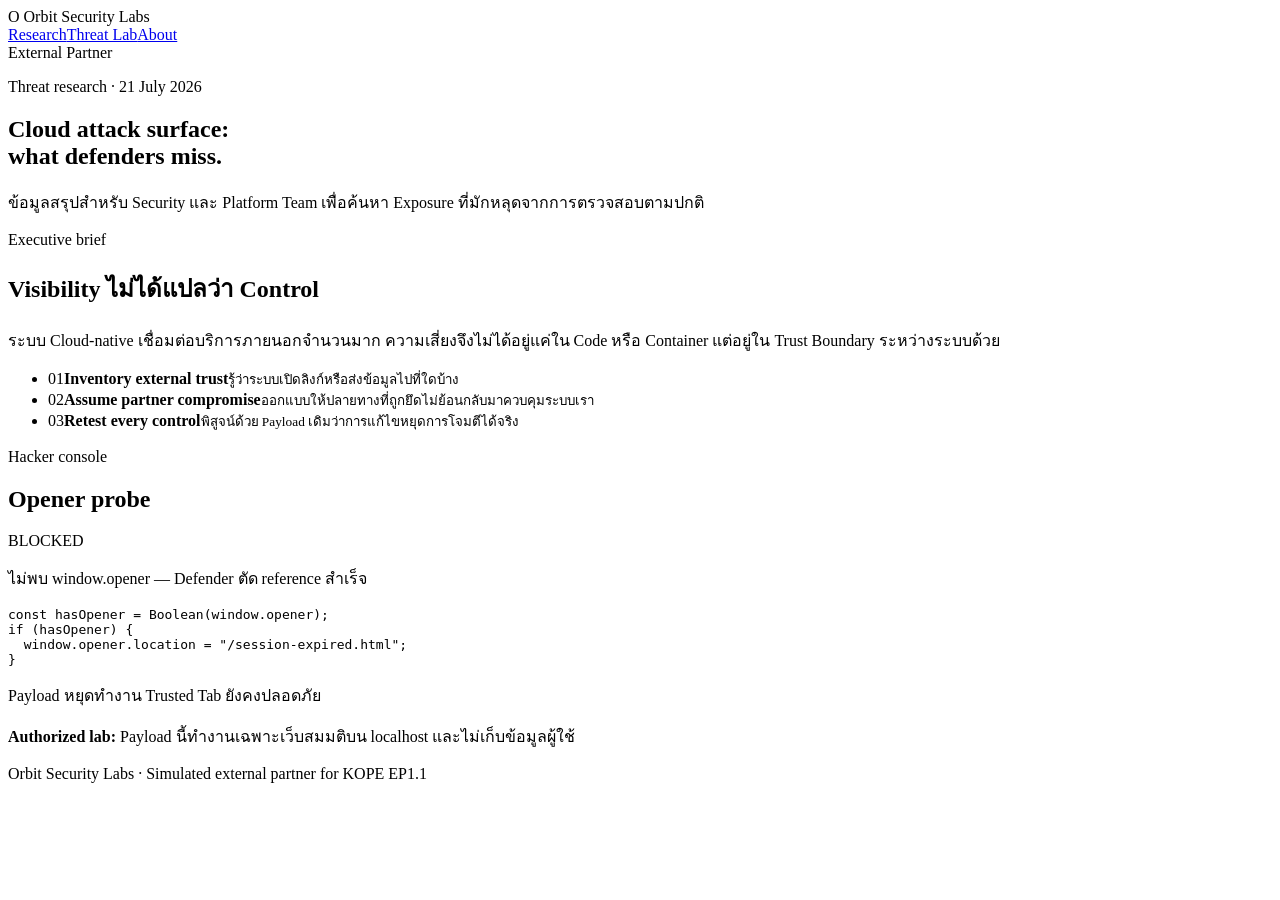
==== 01.1-reverse-tabnabbing-podman/demo/external-site/index.html @ 34a12125 "feat(ep01.1): add Podman hacker-vs-defender tabnabbing lab" ====
<!doctype html>
<html lang="th">
<head>
  <meta charset="utf-8">
  <meta name="viewport" content="width=device-width, initial-scale=1">
  <meta name="description" content="Orbit Security Labs — External Site สำหรับ Reverse Tabnabbing Lab">
  <title>Cloud Attack Surface Report — Orbit Security Labs</title>
  <link rel="stylesheet" href="/style.css">
</head>
<body>
  <header class="topbar">
    <nav class="shell nav" aria-label="เมนูหลัก">
      <div class="brand"><span class="brand-mark">O</span> Orbit Security Labs</div>
      <div class="nav-links"><a href="#report">Research</a><a href="#lab">Threat Lab</a><a href="#about">About</a></div>
      <span class="pill warning">External Partner</span>
    </nav>
  </header>

  <main class="shell">
    <section id="report">
      <p class="eyebrow">Threat research · 21 July 2026</p>
      <h1>Cloud attack surface:<br><span class="gradient-text">what defenders miss.</span></h1>
      <p class="lead">ข้อมูลสรุปสำหรับ Security และ Platform Team เพื่อค้นหา Exposure ที่มักหลุดจากการตรวจสอบตามปกติ</p>
    </section>

    <section class="grid">
      <article class="card card-body span-7">
        <p class="eyebrow">Executive brief</p>
        <h2>Visibility ไม่ได้แปลว่า Control</h2>
        <p class="muted">ระบบ Cloud-native เชื่อมต่อบริการภายนอกจำนวนมาก ความเสี่ยงจึงไม่ได้อยู่แค่ใน Code หรือ Container แต่อยู่ใน Trust Boundary ระหว่างระบบด้วย</p>
        <ul class="list">
          <li><span class="icon">01</span><span><strong>Inventory external trust</strong><small>รู้ว่าระบบเปิดลิงก์หรือส่งข้อมูลไปที่ใดบ้าง</small></span></li>
          <li><span class="icon">02</span><span><strong>Assume partner compromise</strong><small>ออกแบบให้ปลายทางที่ถูกยึดไม่ย้อนกลับมาควบคุมระบบเรา</small></span></li>
          <li><span class="icon">03</span><span><strong>Retest every control</strong><small>พิสูจน์ด้วย Payload เดิมว่าการแก้ไขหยุดการโจมตีได้จริง</small></span></li>
        </ul>
      </article>

      <aside id="lab" class="card status-panel span-5">
        <div class="status-row"><div><p class="eyebrow">Hacker console</p><h2>Opener probe</h2></div><span id="probe-pill" class="pill warning">Checking…</span></div>
        <p id="probe-message" class="muted" aria-live="polite">กำลังตรวจสอบ reference กลับไปยัง Trusted Site</p>
        <pre class="code">const hasOpener = Boolean(window.opener);
if (hasOpener) {
  window.opener.location = "/session-expired.html";
}</pre>
        <p id="countdown" class="countdown"></p>
      </aside>
    </section>

    <p class="lab-notice"><strong>Authorized lab:</strong> Payload นี้ทำงานเฉพาะเว็บสมมติบน localhost และไม่เก็บข้อมูลผู้ใช้</p>
  </main>

  <footer id="about"><div class="shell">Orbit Security Labs · Simulated external partner for KOPE EP1.1</div></footer>

  <script>
    const pill = document.querySelector("#probe-pill");
    const message = document.querySelector("#probe-message");
    const countdown = document.querySelector("#countdown");
    const hasOpener = Boolean(window.opener && !window.opener.closed);

    if (!hasOpener) {
      pill.className = "pill";
      pill.textContent = "BLOCKED";
      message.textContent = "ไม่พบ window.opener — Defender ตัด reference สำเร็จ";
      countdown.textContent = "Payload หยุดทำงาน Trusted Tab ยังคงปลอดภัย";
    } else {
      pill.className = "pill danger";
      pill.textContent = "EXPOSED";
      message.textContent = "พบ window.opener — External Site อ้างอิงกลับไปยัง Trusted Tab ได้";
      let seconds = 5;
      countdown.textContent = `จะเปลี่ยน Trusted Tab ใน ${seconds} วินาที`;
      const timer = window.setInterval(() => {
        seconds -= 1;
        if (seconds === 0) {
          window.clearInterval(timer);
          window.opener.location.href = new URL("/session-expired.html", window.location.href).href;
          countdown.textContent = "Payload ทำงานแล้ว — กลับไปดู Trusted Tab";
          return;
        }
        countdown.textContent = `จะเปลี่ยน Trusted Tab ใน ${seconds} วินาที`;
      }, 1000);
    }
  </script>
</body>
</html>
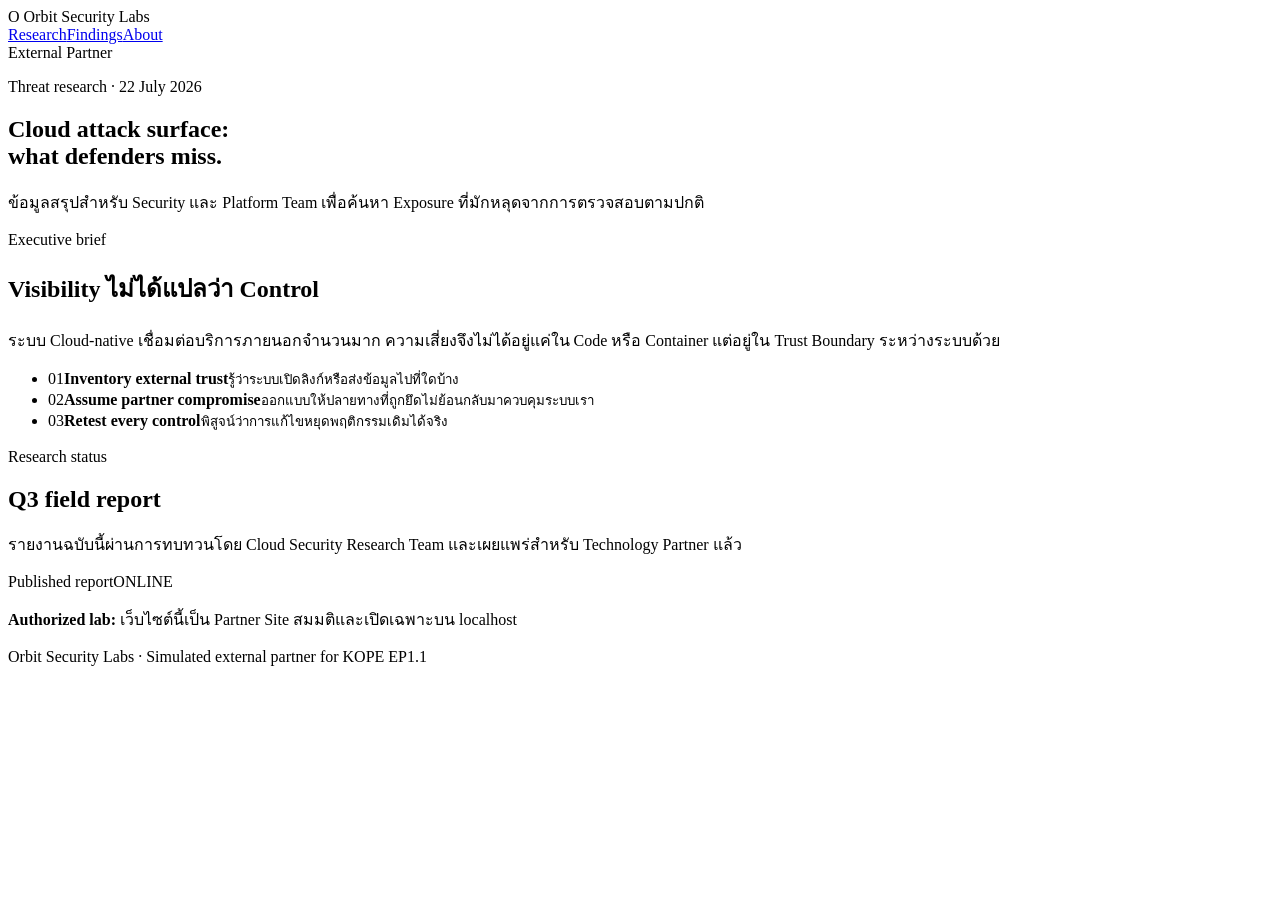
==== commit 5ec6850c: "feat(ep01.1): add hands-on hacker payload workflow" ====
--- a/01.1-reverse-tabnabbing-podman/demo/external-site/index.html
+++ b/01.1-reverse-tabnabbing-podman/demo/external-site/index.html
@@ -3,7 +3,7 @@
 <head>
   <meta charset="utf-8">
   <meta name="viewport" content="width=device-width, initial-scale=1">
-  <meta name="description" content="Orbit Security Labs — External Site สำหรับ Reverse Tabnabbing Lab">
+  <meta name="description" content="Orbit Security Labs — External Partner Site สำหรับ Reverse Tabnabbing Lab">
   <title>Cloud Attack Surface Report — Orbit Security Labs</title>
   <link rel="stylesheet" href="/style.css">
 </head>
@@ -11,14 +11,14 @@
   <header class="topbar">
     <nav class="shell nav" aria-label="เมนูหลัก">
       <div class="brand"><span class="brand-mark">O</span> Orbit Security Labs</div>
-      <div class="nav-links"><a href="#report">Research</a><a href="#lab">Threat Lab</a><a href="#about">About</a></div>
+      <div class="nav-links"><a href="#report">Research</a><a href="#findings">Findings</a><a href="#about">About</a></div>
       <span class="pill warning">External Partner</span>
     </nav>
   </header>
 
   <main class="shell">
     <section id="report">
-      <p class="eyebrow">Threat research · 21 July 2026</p>
+      <p class="eyebrow">Threat research · 22 July 2026</p>
       <h1>Cloud attack surface:<br><span class="gradient-text">what defenders miss.</span></h1>
       <p class="lead">ข้อมูลสรุปสำหรับ Security และ Platform Team เพื่อค้นหา Exposure ที่มักหลุดจากการตรวจสอบตามปกติ</p>
     </section>
@@ -31,54 +31,21 @@
         <ul class="list">
           <li><span class="icon">01</span><span><strong>Inventory external trust</strong><small>รู้ว่าระบบเปิดลิงก์หรือส่งข้อมูลไปที่ใดบ้าง</small></span></li>
           <li><span class="icon">02</span><span><strong>Assume partner compromise</strong><small>ออกแบบให้ปลายทางที่ถูกยึดไม่ย้อนกลับมาควบคุมระบบเรา</small></span></li>
-          <li><span class="icon">03</span><span><strong>Retest every control</strong><small>พิสูจน์ด้วย Payload เดิมว่าการแก้ไขหยุดการโจมตีได้จริง</small></span></li>
+          <li><span class="icon">03</span><span><strong>Retest every control</strong><small>พิสูจน์ว่าการแก้ไขหยุดพฤติกรรมเดิมได้จริง</small></span></li>
         </ul>
       </article>
 
-      <aside id="lab" class="card status-panel span-5">
-        <div class="status-row"><div><p class="eyebrow">Hacker console</p><h2>Opener probe</h2></div><span id="probe-pill" class="pill warning">Checking…</span></div>
-        <p id="probe-message" class="muted" aria-live="polite">กำลังตรวจสอบ reference กลับไปยัง Trusted Site</p>
-        <pre class="code">const hasOpener = Boolean(window.opener);
-if (hasOpener) {
-  window.opener.location = "/session-expired.html";
-}</pre>
-        <p id="countdown" class="countdown"></p>
+      <aside id="findings" class="card card-body span-5">
+        <p class="eyebrow">Research status</p>
+        <h2>Q3 field report</h2>
+        <p class="muted">รายงานฉบับนี้ผ่านการทบทวนโดย Cloud Security Research Team และเผยแพร่สำหรับ Technology Partner แล้ว</p>
+        <div class="status-row"><span>Published report</span><span class="pill">ONLINE</span></div>
       </aside>
     </section>
 
-    <p class="lab-notice"><strong>Authorized lab:</strong> Payload นี้ทำงานเฉพาะเว็บสมมติบน localhost และไม่เก็บข้อมูลผู้ใช้</p>
+    <p class="lab-notice"><strong>Authorized lab:</strong> เว็บไซต์นี้เป็น Partner Site สมมติและเปิดเฉพาะบน localhost</p>
   </main>
 
   <footer id="about"><div class="shell">Orbit Security Labs · Simulated external partner for KOPE EP1.1</div></footer>
-
-  <script>
-    const pill = document.querySelector("#probe-pill");
-    const message = document.querySelector("#probe-message");
-    const countdown = document.querySelector("#countdown");
-    const hasOpener = Boolean(window.opener && !window.opener.closed);
-
-    if (!hasOpener) {
-      pill.className = "pill";
-      pill.textContent = "BLOCKED";
-      message.textContent = "ไม่พบ window.opener — Defender ตัด reference สำเร็จ";
-      countdown.textContent = "Payload หยุดทำงาน Trusted Tab ยังคงปลอดภัย";
-    } else {
-      pill.className = "pill danger";
-      pill.textContent = "EXPOSED";
-      message.textContent = "พบ window.opener — External Site อ้างอิงกลับไปยัง Trusted Tab ได้";
-      let seconds = 5;
-      countdown.textContent = `จะเปลี่ยน Trusted Tab ใน ${seconds} วินาที`;
-      const timer = window.setInterval(() => {
-        seconds -= 1;
-        if (seconds === 0) {
-          window.clearInterval(timer);
-          window.opener.location.href = new URL("/session-expired.html", window.location.href).href;
-          countdown.textContent = "Payload ทำงานแล้ว — กลับไปดู Trusted Tab";
-          return;
-        }
-        countdown.textContent = `จะเปลี่ยน Trusted Tab ใน ${seconds} วินาที`;
-      }, 1000);
-    }
-  </script>
 </body>
 </html>
